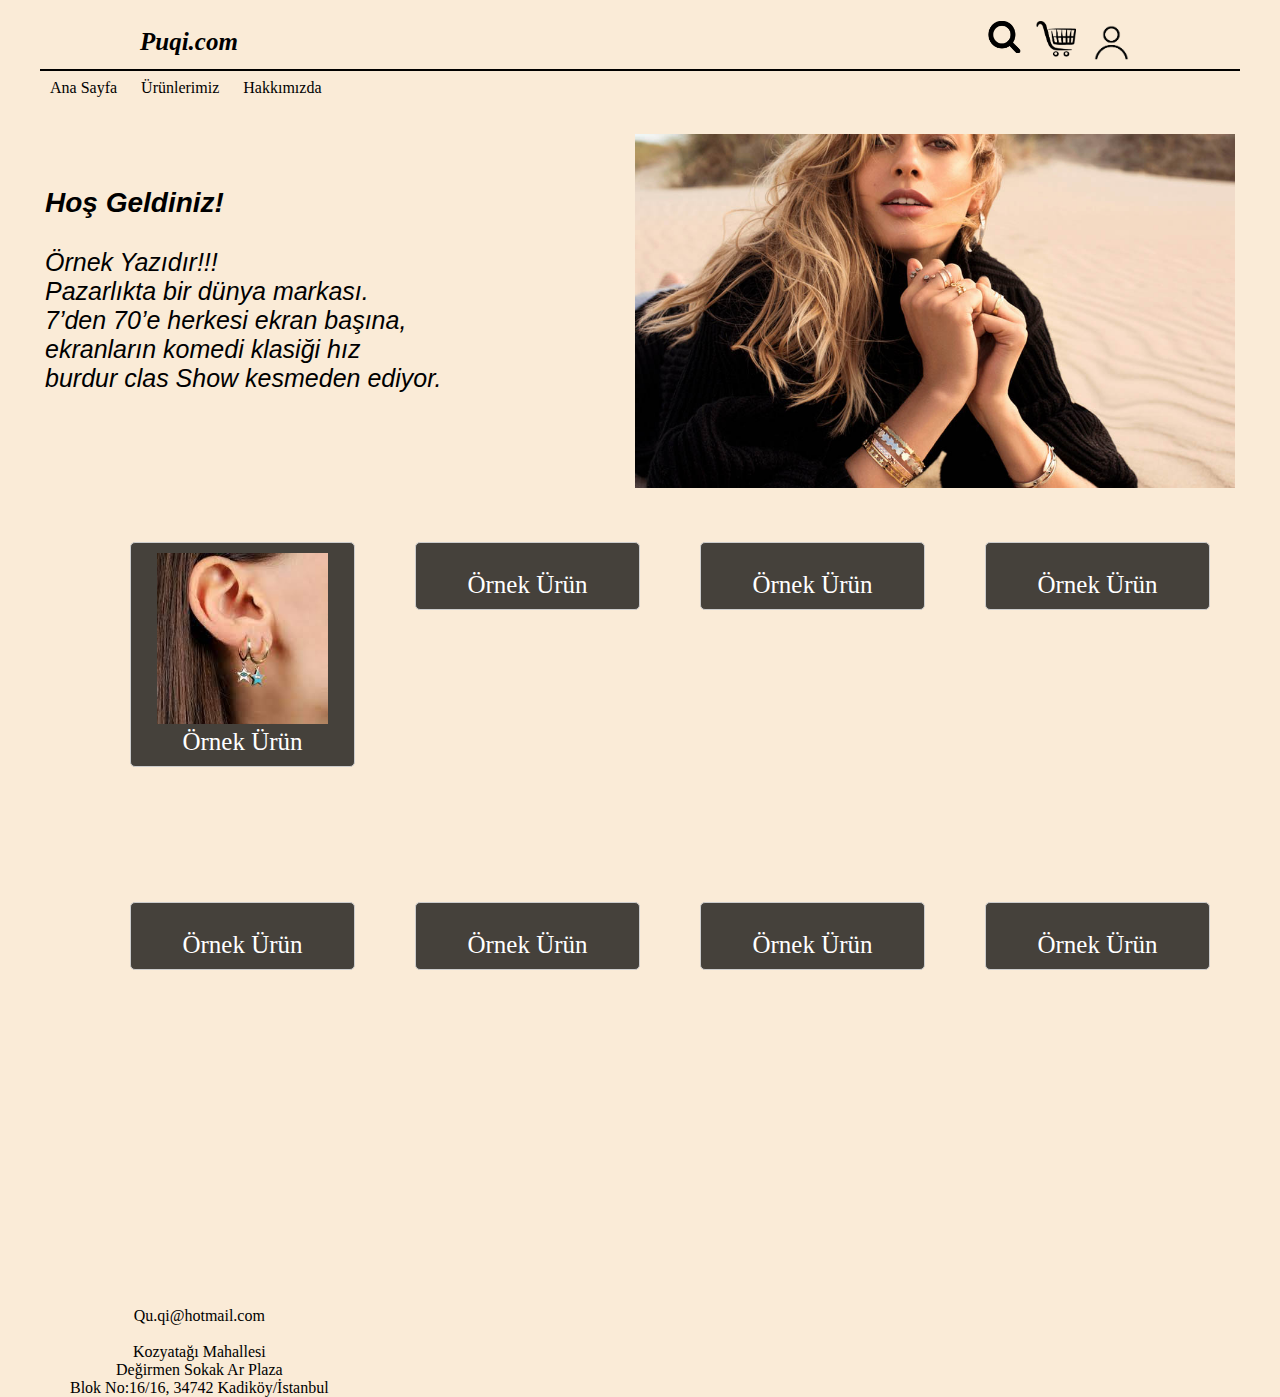
==== index.html @ 6b2be0b8 "Add files via upload" ====
<!DOCTYPE html>
     <html lang="en">
<head>
<meta charset="utf-8" >
<title>Puqi.com</title>
<link rel="stylesheet" href="pupi.css">
<script src="https://ajax.googleapis.com/ajax/libs/jquery/3.5.1/jquery.min.js"></script>
</head>
<body>
<div class="baslik-genel">

   
    <div class="logo-tam">
        <div class="kullanici">
        <a id="user" href="user.html" title="Giriş Yap"  ><img src="kullanicii.png" alt="logo" width="43" ><a></a>
        <a id="user" href="https://www.instagram.com/" title="Sepetim"><img src="sepet.png" alt="favorilerim" width="40" ></a>
        <a id="user" href="https://www.instagram.com/" title="Ürün Ara" ><img src="aramalogo.png" alt="sepetim" width="45" ></a>
        </div>
        <h1 id="logo"><i>Puqi.com</i></h1>
        </div>
    </div>

<div class="cizgi" >
    <hr color="black" > 
    <a id="altmenü" style="text-decoration: none;color:black; "  href="index.html"  title="Ana Sayfa">Ana Sayfa</a> 
    <a id="altmenü" style="text-decoration: none;color: black;  " href="urunler.html" title="Ürünlerimiz" >Ürünlerimiz</a>
    <a id="altmenü" style="text-decoration: none;color: black;" href="hakkımızda.html" title="Hakkımızda" >Hakkımızda</a>
</div>

<div class="hosgeldiniz">
    <span><i><b>Hoş Geldiniz!</b> <br><br>
    Örnek Yazıdır!!! <br>
    Pazarlıkta bir dünya markası.<br>
    7’den 70’e herkesi ekran başına,<br>
    ekranların komedi klasiği hız<br>
    burdur clas Show kesmeden ediyor.</i>
    </span>

    <img src="resim.jpg" alt="">
</div>
<div id="areaProduct">
    <div class="proWrap">
        <div class="proImg"><img src="[data-uri]"  alt="" title="" /></div>
        <div class="proTitle">Örnek Ürün</div>
        <div class="proDetail">
          <div class="proPrice">Fiyat:2000TL </div>
          <div class="proLink"><a href="#">Detaylar</a></div>
        </div>
      </div>
      <div class="proWrap">
        <div class="proImg"><img src="https://encrypted-tbn0.gstatic.com/images?q=tbn:ANd9GcSFna5fN-TSSWngQxkF-DBqJZxk3N0TCnxgOQ&usqp=CAU"  alt="" title="" /></div>
        <div class="proTitle">Örnek Ürün</div>
        <div class="proDetail">
          <div class="proPrice">Fiyat:2000TL </div>
          <div class="proLink"><a href="#">Detaylar</a></div>
        </div>
      </div>
      <div class="proWrap">
        <div class="proImg"><img src="https://encrypted-tbn0.gstatic.com/images?q=tbn:ANd9GcQmtfABEvcX7UN7X6Lipw1mKWy9lceoZlXCFA&usqp=CAU"  alt="" title="" /></div>
        <div class="proTitle">Örnek Ürün</div>
        <div class="proDetail">
          <div class="proPrice">Fiyat:2000TL </div>
          <div class="proLink"><a href="#">Detaylar</a></div>
        </div>
      </div>
      <div class="proWrap">
          <div class="proImg"><img src="https://encrypted-tbn0.gstatic.com/images?q=tbn:ANd9GcSASkohraBI1XhmZmrC62iE9Vu87F-QRwM_GA&usqp=CAU"  alt="" title="" /></div>
          <div class="proTitle">Örnek Ürün</div>
          <div class="proDetail">
            <div class="proPrice">Fiyat:2000TL </div>
            <div class="proLink"><a href="#">Detaylar</a></div>
          </div>
    </div>
</div>
<div id="areaProduct">
    <div class="proWrap">
        <div class="proImg"><img src="https://encrypted-tbn0.gstatic.com/images?q=tbn:ANd9GcTtV7qLZHAMDh5Uj9H17DeLCnDblYYBPK9HLw&usqp=CAU"  alt="" title="" /></div>
        <div class="proTitle">Örnek Ürün</div>
        <div class="proDetail">
          <div class="proPrice">Fiyat:2000TL </div>
          <div class="proLink"><a href="#">Detaylar</a></div>
        </div>
      </div>
      <div class="proWrap">
        <div class="proImg"><img src="https://encrypted-tbn0.gstatic.com/images?q=tbn:ANd9GcTXSxEKsSp3NgraILpJDswUV3Yx58G-e6FzCA&usqp=CAU"  alt="" title="" /></div>
        <div class="proTitle">Örnek Ürün</div>
        <div class="proDetail">
          <div class="proPrice">Fiyat:2000TL </div>
          <div class="proLink"><a href="#">Detaylar</a></div>
        </div>
      </div>
      <div class="proWrap">
        <div class="proImg"><img src="https://encrypted-tbn0.gstatic.com/images?q=tbn:ANd9GcQpot6mhzalisAX5QdiFe81WqR2pIG5QhOmrw&usqp=CAU"  alt="" title="" /></div>
        <div class="proTitle">Örnek Ürün</div>
        <div class="proDetail">
          <div class="proPrice">Fiyat:2000TL </div>
          <div class="proLink"><a href="#">Detaylar</a></div>
        </div>
      </div>
      <div class="proWrap">
          <div class="proImg"><img src="https://encrypted-tbn0.gstatic.com/images?q=tbn:ANd9GcR0CJIcuO_XM6BkS_vSpqJ67UUpxCgVvVNMdg&usqp=CAU"  alt="" title="" /></div>
          <div class="proTitle">Örnek Ürün</div>
          <div class="proDetail">
            <div class="proPrice">Fiyat:2000TL </div>
            <div class="proLink"><a href="#">Detaylar</a></div>
          </div>
    </div>
</div>

<div class="enalt">
    <img id="solimg" src="https://www.ticimax.com/Uploads/images/taki_aksesuar-f63bf7.jpg" alt="" width="450">
    <img id="sagimg" src="https://takihanem.com/wp-content/uploads/elementor/thumbs/taki-nedir-gorsel-p88e1qdn0aw0ztwk2inyixatnl5zv2mziivj5bfx0i.jpg" alt="" width="430">
    <span>
        Qu.qi@hotmail.com <br> <br> 
        Kozyatağı Mahallesi<br>Değirmen Sokak Ar Plaza<br>Blok No:16/16, 34742 Kadiköy/İstanbul 

    </span>
 
</div>

<script type="text/javascript" src="javascript.js"></script>
</body>

</html>
---- pupi.css ----
body{
    background: antiquewhite;
    
}

.baslik{
    width: auto;
    top: 10px;
    margin-left: auto;
    margin-right: auto;
}

#logo{
    width: 70px;
    height: 30px;
    text-align: left;
}
.logo-tam{
    width: 1000px;
    height: 40px;
    margin-top: auto;
    margin-left: auto;
    margin-right: auto;
    text-align: center;

}
.cizgi{
    width: 1200px;
    margin-left: auto;
    margin-top: auto;
    margin-right: auto;
}
#altmenü{
    margin-right: 10px;
    margin-left: 10px; 
    top: 10px;

}
#user{
    float: right;
    margin-left: 7px;
    margin-right: 7px;
    top: 10px;
}
.hosgeldiniz{
    width: 1190px;
    margin: auto;
    margin-top: 90px;
    font-size: 23px;
    font-family:'Open Sans', 'Helvetica Neue', sans-serif;
    height: 350px;

}
.hosgeldiniz img{
    width: 600px;
    float: right;
    margin-top: -230px;
}
i{
    font-size: 25px;
}
b{
    font-size:28px;
}
#areaProduct {
    position: relative;
    width: 1140px;
    height: 350px;
    padding: 5px;
    margin: auto;
    clear: both;

}
  
.proWrap { 
    padding: 10px 5px 10px 5px;
    background: #030303bb;
    border: 1px solid #ccc;
    width: 15%;
    margin-left: 60px;
    padding: 10px 26px;
    text-align: center;
    float: left;
    cursor: pointer;
    border-radius: 5px;

}
  
.proPrice {
    border: 1px solid #dddddd;
    margin-top: 10px;
    font-family:'Franklin Gothic Medium', 'Arial Narrow', Arial, sans-serif;
    font-size: 15px;
    color: white;
}
  
.proDetail {
    display: none;
    color: white;
    text-align: center;
    
}
  
.classShadow {
    border-color: #999999;
    -moz-box-shadow: 0px 0px 4px 2px #ccc;
    -webkit-box-shadow: 0px 0px 4px 2px #ccc;
    box-shadow: 0px 0px 4px 2px #ccc;
    border-radius: 4px;
}
.proTitle{
    color: white;
    font-size: 25px;
    height: auto;
}
.proLink a{
    color: white;
    text-decoration: none;
    font-size: 20px;
}
.proImg img{
    width: 100%;   
}
.proDetail input{
    border-radius: 5px;
    float: right;
    font-size: 15px;
}
.enalt{
    width: 1190px;
    margin: auto;
}
#sagimg{
    float: right;
    
}
.enalt span{
    position: absolute;
    text-align: center;
    margin: 50px 25px;
}
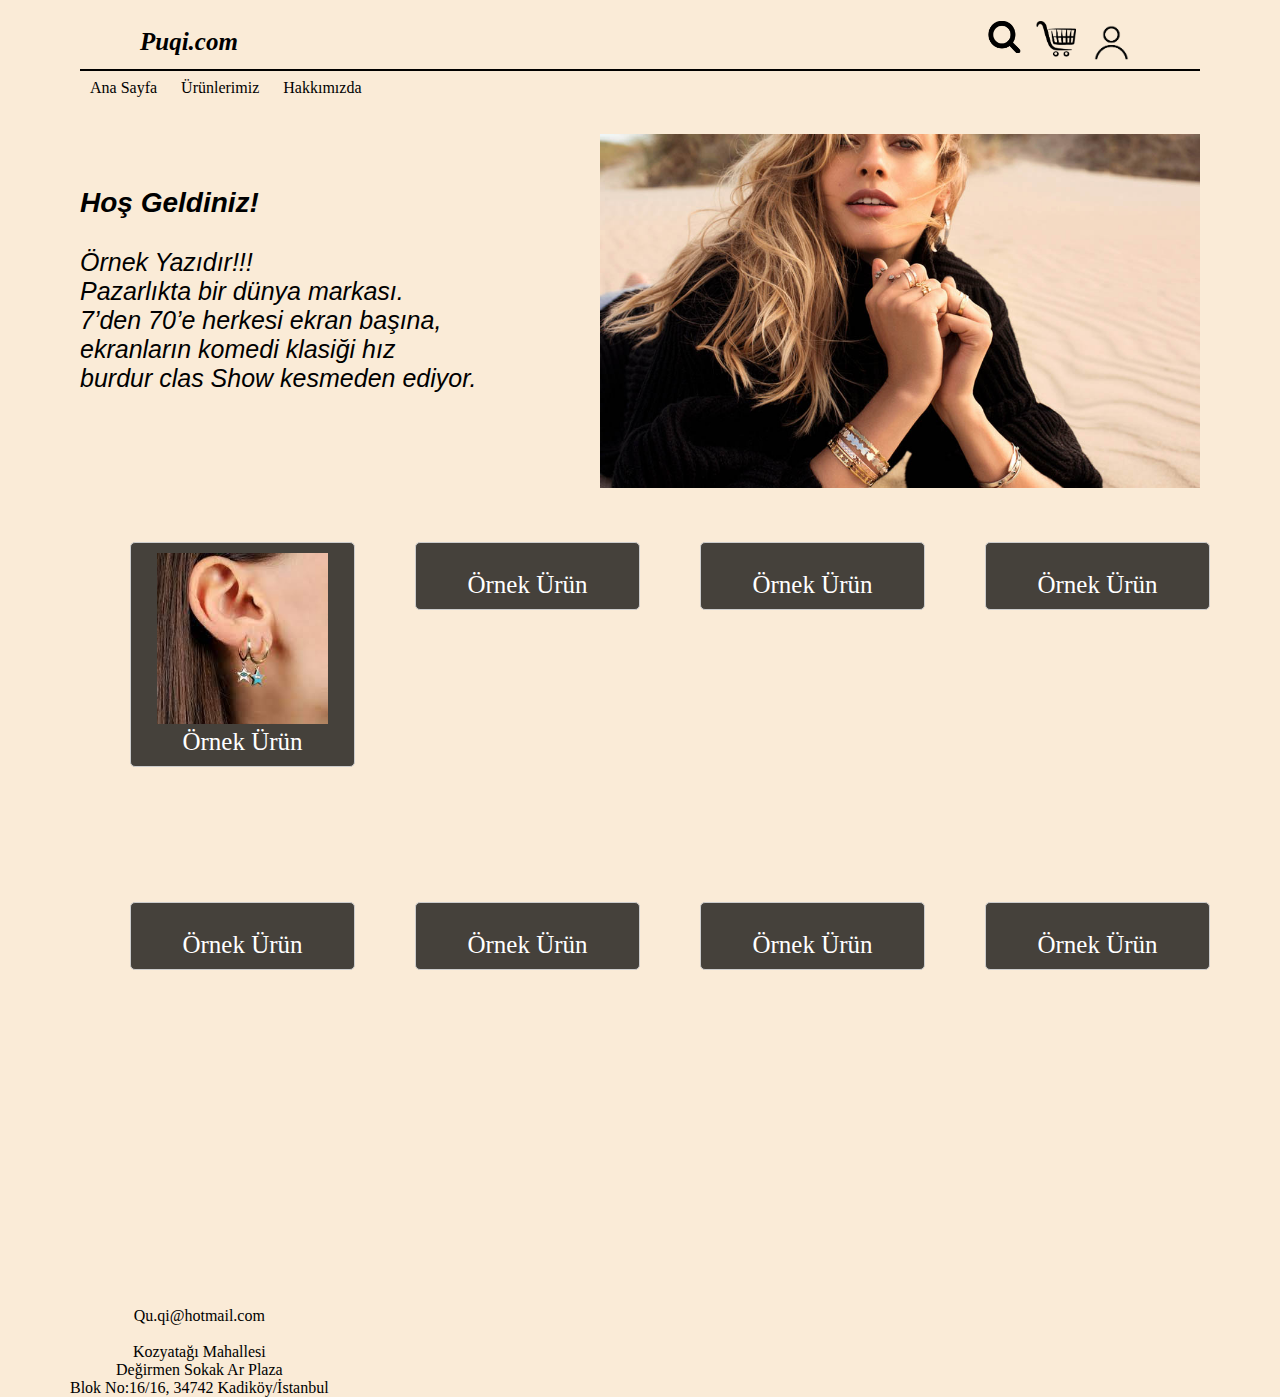
==== commit a1805e6b: "Update index.html" ====
--- a/index.html
+++ b/index.html
@@ -2,6 +2,7 @@
      <html lang="en">
 <head>
 <meta charset="utf-8" >
+<meta name="viewport" content="width=device-width, initial-scale=0 , maximum-scale=1">
 <title>Puqi.com</title>
 <link rel="stylesheet" href="pupi.css">
 <script src="https://ajax.googleapis.com/ajax/libs/jquery/3.5.1/jquery.min.js"></script>
@@ -121,4 +122,4 @@
 <script type="text/javascript" src="javascript.js"></script>
 </body>
 
-</html>+</html>
--- a/pupi.css
+++ b/pupi.css
@@ -18,14 +18,11 @@
 .logo-tam{
     width: 1000px;
     height: 40px;
-    margin-top: auto;
-    margin-left: auto;
-    margin-right: auto;
-    text-align: center;
+    margin:auto;
 
 }
 .cizgi{
-    width: 1200px;
+    width: 1120px;
     margin-left: auto;
     margin-top: auto;
     margin-right: auto;
@@ -43,7 +40,7 @@
     top: 10px;
 }
 .hosgeldiniz{
-    width: 1190px;
+    width: 1120px;
     margin: auto;
     margin-top: 90px;
     font-size: 23px;
@@ -138,4 +135,4 @@
     position: absolute;
     text-align: center;
     margin: 50px 25px;
-}+}
